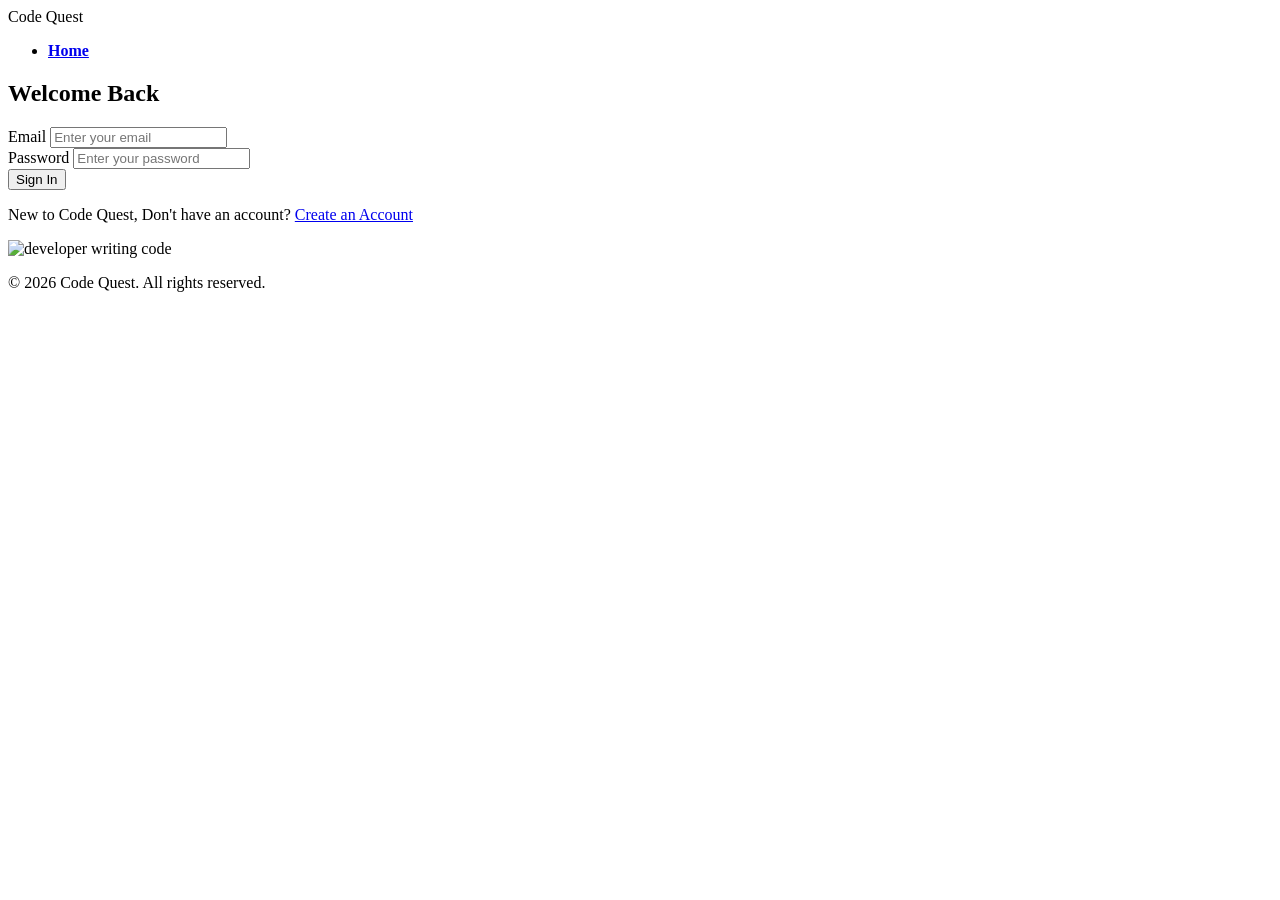
==== signin.html @ 1eb3b2ab "HTML phase 1" ====
<!DOCTYPE html>
<html lang="en">
<head>
    <meta charset="UTF-8">
    <meta name="viewport" content="width=device-width, initial-scale=1.0">
    <title>Sign In - Code Quest</title>
</head>
<body>
    <!-- Header / navigation (consistent with page 1) -->
        <header>
            <nav>
                <div class="logo">Code Quest</div>
                <ul>
                    <li><a href="index.html"><strong>Home</strong></a></li>
                </ul>
            </nav>
        </header>

        <!-- Main content -->
        <main>
            <!-- authentication coontainer -->
            <section class="auth-container">
                <div class="auth-header">
                    <h1>Welcome Back</h1>
                </div>
                <!-- sign in form -->
                    <form action="signin.html" method="post">
                        <div class="form-group">
                            <label for="email">Email</label>
                            <input type="email" name="email" id="email" placeholder="Enter your email">
                        </div>
                        <div class="form-group">
                            <label for="password">Password</label>
                            <input type="password" name="password" id="password" autocomplete="current-password" placeholder="Enter your password">
                        </div>
                        <button type="submit" class="btn-primary">Sign In</button>
                    </form>
                    <!-- link to signup page -->
                    <div class="auth-footer">
                        <p>New to Code Quest, Don't have an account? <a href="signup.html">Create an Account</a></p>
                    </div>
            </section>
        </main>

        <!-- Image -->
        <section class="auth-banner">
            <img src="assets/coding.png" alt="developer writing code" class="coding-img">
        </section>

        <!-- Footer (consistent with page 1) -->
        <footer>
             <p>&copy; 2026 Code Quest. All rights reserved.</p>
        </footer>

</body>
</html>
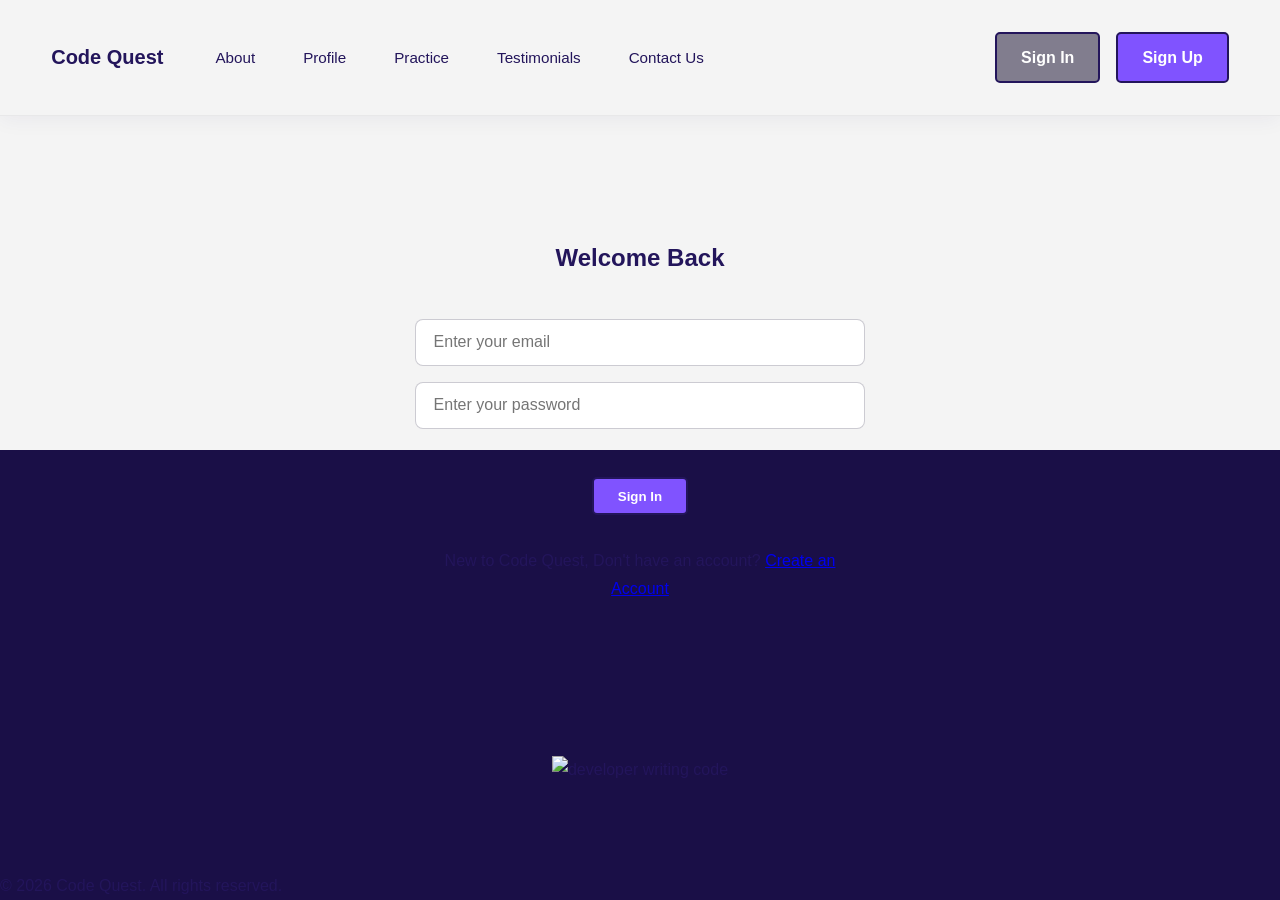
==== commit 26a013b5: "css first three pages" ====
--- a/signin.html
+++ b/signin.html
@@ -4,19 +4,32 @@
     <meta charset="UTF-8">
     <meta name="viewport" content="width=device-width, initial-scale=1.0">
     <title>Sign In - Code Quest</title>
+    <link rel="stylesheet" href="style.css">
 </head>
-<body>
+    <body>
     <!-- Header / navigation (consistent with page 1) -->
         <header>
-            <nav>
-                <div class="logo">Code Quest</div>
-                <ul>
-                    <li><a href="index.html"><strong>Home</strong></a></li>
-                </ul>
-            </nav>
-        </header>
+        <nav>
+            <div class="logo">
+                <a href="index.html"><strong>Code Quest</strong></a>
+            </div>
+            <ul class="nav-links">
+                <li><a href="about.html">About</a></li>
+                <li><a href="profile.html">Profile</a></li>
+                <li><a href="practice.html">Practice</a></li>
+                <li><a href="testimonial.html">Testimonials</a></li>
+                <li><a href="contactus.html">Contact Us</a></li>
+            </ul>
+            <div class="nav-cta">
+                <!-- <a href="https://codequest.com/register">Register</a> -->
+                <h2>Register</h2>
+                <a href="signin.html" class="btn-secondary">Sign In</a>
+                <a href="signup.html" class="btn-primary">Sign Up</a>
+            </div>
+        </nav>
+    </header>
 
-        <!-- Main content -->
+    <!-- Main content -->
         <main>
             <!-- authentication coontainer -->
             <section class="auth-container">
@@ -24,13 +37,11 @@
                     <h1>Welcome Back</h1>
                 </div>
                 <!-- sign in form -->
-                    <form action="signin.html" method="post">
+                    <form action="signin.html" method="post" class="signin-form">
                         <div class="form-group">
-                            <label for="email">Email</label>
                             <input type="email" name="email" id="email" placeholder="Enter your email">
                         </div>
                         <div class="form-group">
-                            <label for="password">Password</label>
                             <input type="password" name="password" id="password" autocomplete="current-password" placeholder="Enter your password">
                         </div>
                         <button type="submit" class="btn-primary">Sign In</button>
@@ -51,6 +62,5 @@
         <footer>
              <p>&copy; 2026 Code Quest. All rights reserved.</p>
         </footer>
-
-</body>
+    </body>
 </html>
--- a/style.css
+++ b/style.css
@@ -0,0 +1,487 @@
+@import url('https://googleapis.com');
+
+/* color palette */
+:root {
+  --primary: #8053FF;
+  --body-text: #23155B;
+  --gray-light: #817d8e;
+  --white: #ffffff;
+  --bg-color: #f4f4f4;
+  --dark-purple: #1a0f47; 
+  
+  /* Typography Variables*/
+  --font-main: 'Martel Sans', 'Noto Sans Khojki', sans-serif;
+}
+
+* {
+  box-sizing: border-box;
+  margin: 0;
+  padding: 0;
+}
+
+header {
+  background-color: var(--bg-color);
+  box-shadow: 0 4px 20px rgba(35, 21, 91, 0.05);
+  border-bottom: 1px solid rgba(129, 125, 142, 0.1) ;
+  position: sticky;
+  top: 0;
+  z-index: 100;
+}
+
+body {
+  font-family: var(--font-main);
+  background-color: var(--bg-color);
+  color: var(--body-text);
+  line-height: 1.75;
+}
+/* navbar */
+
+.btn-primary {
+  display: inline-block;
+  background-color: var(--primary);
+  color: var(--white);
+  padding: 0.6rem 1.5rem;
+  border: 2px solid var(--body-text);
+  border-radius: 5px;
+  cursor: pointer;
+  font-weight: 700;
+  text-decoration: none;
+  transition: background-color 0.2s ease;
+}
+
+.btn-primary:hover {
+  background-color: var(--body-text);
+}
+
+.btn-secondary {
+  color: var(--white);
+  border: 2px solid var(--body-text);
+  background-color: var(--gray-light);
+  padding: 0.6rem 1.5rem;
+  text-decoration: none;
+  font-weight: 700;
+  border-radius: 5px;
+  transition: all 0.2s ease;
+}
+
+.btn-secondary:hover {
+  background-color: var(--body-text);
+}
+
+.logo a {
+  display: flex;
+  text-decoration: none;
+  color: var(--body-text);
+  font-size: 1.25rem;
+}
+
+nav {
+  display: grid;
+  grid-template-columns: auto max-content 1fr;
+  align-items: center;
+  padding: 2rem 4%;
+  max-width: 1400px;
+  margin: 0 auto;
+  gap: 3.25rem;
+}
+
+.nav-links {
+  display: flex;
+  flex-direction: row;
+  flex-wrap: nowrap; 
+  list-style: none;
+  text-align: center;
+  gap: 3rem;             /* Balanced spacing */
+  width: 100%;
+  margin: 0;
+  padding: 0;
+}
+
+.nav-links a {
+  text-decoration: none;
+  color: var(--body-text);
+  font-size: 0.95rem;
+  font-weight: 500;
+  white-space: nowrap;     /* Hard block against individual word wrapping */
+}
+
+.nav-cta {
+  display: flex;
+  justify-content: flex-end; /* Forces buttons to stick cleanly to the right side */
+  align-items: center;
+  gap: 1rem;
+}
+
+.nav-cta h2 {
+  display: none; /* Hides the extra heading text in the CTA area */
+}
+
+/* Hero Section */
+.hero {
+  display: flex;
+  align-items: center;
+  justify-content: center;
+  padding: 2rem 5%;
+  text-align: center;
+  background-color: var(--white);
+}
+
+.hero-content {
+  max-width: 700px;
+}
+
+.hero-content h1 {
+  font-size: 3.5rem;
+  margin-bottom: 1.5rem;
+  line-height: 1.2;
+  display: flex;
+  align-items: center;
+  justify-content: center;
+  gap: 2rem;
+}
+
+.title-logo {
+  width: 45px;
+  height: 45px;
+}
+
+.hero-content p {
+  font-size: 1.2rem;
+  color: var(--gray-light);
+  font-weight: 700;
+  margin-bottom: 2rem;
+}
+
+/*Practice Area*/
+.practice-section {
+  padding: 3rem 10%;
+  max-width: 1400px;
+  margin: 0 auto;
+}
+
+.practice-card {
+  background-color: var(--white);
+  padding: 2rem;
+  border-radius: 12px;
+  box-shadow: 0 10px 30px rgba(0,0,0,0.05);
+  width: auto;
+}
+
+.practice-card h2 {
+  text-align: center;
+  font-size: 2.2rem;
+  margin-bottom: 2rem
+}
+
+.practice-content {
+  display: grid;
+  grid-template-columns: repeat(2, 1fr);
+  gap: 1.5rem;
+  list-style: none;
+}
+
+.practice-content li {
+  background: var(--primary);
+  padding: 1.2rem;
+  border-radius: 8px;
+  text-align: center;
+  font-weight: 700;
+  box-shadow: 0 4px 6px rgba(0, 0, 0, 0.02);
+  border-left: 10px solid var(--gray-light);
+  color: var(--white);
+}
+
+/* Features Sections */
+.features-section {
+  padding: 1rem 10%;
+  max-width: 1400px;
+  margin: 0 auto;
+}
+
+.features-card {
+  background-color: var(--gray-light);
+  padding: 3rem;
+  border-radius: 12px;
+  box-shadow: 0 10px 30px rgba(0,0,0,0.05);
+  width: auto;
+}
+
+.features-card h2 {
+  text-align: center;
+  font-size: 2.2rem;
+  margin-bottom: 1rem
+}
+
+.features-card p {
+  text-align: left;
+  color: var(--body-text);
+  font-size: 1.1rem;
+  font-weight: 700;
+  margin-top: 0rem;
+  margin-bottom: 2rem;
+}
+
+.features-card p span {
+  color:var(--bg-color);
+  font-weight: 700;
+}
+
+.features-content {
+  display: grid;
+  grid-template-columns: repeat(3, 1fr);
+  gap: 1.5rem;
+  list-style: none;
+}
+
+.features-content li {
+  background: var(--white);
+  padding: 1.2rem;
+  border-radius: 8px;
+  text-align: center;
+  font-weight: 700;
+  box-shadow: 0 4px 6px rgba(0, 0, 0, 0.02);
+  border-left: 10px solid var(--primary);
+}
+
+/* Testimonials Section */
+.testimonial-section {
+  padding: 6rem 10%;
+  background-color: var(--white);
+  text-align: center;
+}
+
+.testimonial-section h2 {
+  font-size: 2.2rem;
+  margin-bottom: 3rem;
+}
+.testimonial-card {
+  background: var(--bg-color);
+  padding: 3rem;
+  border-radius: 12px;
+  max-width: 800px;
+  margin: 0 auto;
+  box-shadow: 0 4px 15px rgba(0, 0, 0, 0.02);
+}
+
+.testimonial-card blockquote {
+  font-size: 1.2rem;
+  font-style: italic;
+  margin-bottom: 1.5rem;
+  color: var(--body-text);
+}
+
+.testimonial-card .author {
+  font-weight: 700;
+  color: var(--primary);
+}
+
+.testimonial-card cite {
+  font-weight: 300;
+  color: var(--gray-light);
+  font-style: normal;
+}
+
+/* Footer  */
+.footer-section {
+  background-color: var(--dark-purple);
+  color: var(--white);
+  padding: 4rem 10% 2rem;
+  text-align: center;
+}
+
+.footer-container {
+  max-width: 600px;
+  margin: 0 auto;
+  text-align: center;
+}
+.footer-form h3 {
+  font-size: 1.8rem;
+  margin-bottom: 1.5rem;
+  color: var(--white);
+}
+
+.footer-form input,
+.footer-form textarea {
+  width: 100%;
+  padding: 0.8rem 1rem;
+  border: 1px solid rgba(255, 255, 255, 0.2);
+  background: rgba(255, 255, 255, 0.05); /* Transparent input background panels */
+  color: var(--white);
+  border-radius: 6px;
+  font-family: var(--font-main);
+  font-size: 1rem;
+  transition: all 0.2s ease;
+}
+
+.footer-form textarea {
+  resize: vertical;
+}
+
+.footer-form input:focus,
+.footer-form textarea:focus {
+  outline: none;
+  border-color: var(--primary);
+  background: rgba(255, 255, 255, 0.1);
+}
+
+.footer-form input::placeholder,
+.footer-form textarea::placeholder {
+  color: var(--gray-light);
+  opacity: 0.7;
+}
+
+.footer-form .btn-primary {
+  width: 100%;
+}
+
+.footer-content p {
+  color: var(--gray-light);
+  font-size: 0.9rem;
+  border-top: 1px solid rgba(255, 255, 255, 0.1);
+  padding-top: 1.5rem;
+}
+
+/* signup page */
+
+.logo1 {
+  text-decoration: none;
+  color: var(--body-text);
+  font-size: 1.5rem;
+}
+
+.auth-container {
+  width: 95%;
+  max-width: 450px; 
+  margin: 2rem auto; 
+  text-align: center;
+}
+
+.team-img {
+  width: 95%;
+  max-width: 450px; 
+  margin: 2rem auto;
+  opacity: 0.95;
+  border-radius: 8px;
+}
+
+.auth-header h2 {
+  margin-bottom: 2rem;
+  color: var(--body-text);
+}
+
+.team-section h2 {
+  color: var(--white);
+  margin-bottom: 2rem;
+}
+
+.auth-form {
+  background: var(--white);
+  padding: 2.5rem;
+  border-radius: 12px;
+  box-shadow: 0 15px 35px rgba(0, 0, 0, 0.08);
+  margin-bottom: 20rem;
+}
+
+.form-group {
+  margin-bottom: 1rem;
+}
+
+.form-group input {
+  width: 100%;
+  padding: 0.85rem 1.1rem;
+  border: 1px solid rgba(129, 125, 142, 0.4);
+  border-radius: 8px;
+  color: var(--body-text);
+  font-family: var(--font-main);
+  font-size: 1rem;
+  background-color: var(--white);
+  transition: all 0.2s ease;
+}
+
+.team-section {
+  text-align: center;
+}
+
+/*50/50 horizontal gradient split*/
+body:has(.auth-container) {
+  min-height: 100vh;
+  display: flex;
+  flex-direction: column;
+  justify-content: space-between;
+  background: linear-gradient(
+    to bottom, 
+    var(--bg-color) 0%, 
+    var(--bg-color) 50%, 
+    var(--dark-purple) 50%, 
+    var(--dark-purple) 100%
+  )
+}
+
+/* Highlights text fields smoothly when selected */
+.form-group input:focus {
+  outline: none;
+  border-color: var(--primary);
+  box-shadow: 0 0 0 3px rgba(128, 83, 255, 0.15);
+}
+
+.auth-form .btn-primary {
+  width: 100%;
+  padding: 0.85rem;
+  font-size: 1rem;
+  margin-top: 1rem;
+  margin-bottom: 1.2rem;
+}
+
+.auth-account p {
+  color: var(--gray-light);
+  font-size: 0.9rem;
+}
+
+.auth-account a {
+  color: var(--primary);
+  text-decoration: none;
+  font-weight: 700;
+}
+
+.auth-account a:hover {
+  text-decoration: underline;
+}
+
+/* signup page */
+
+.signin-form {
+  display: flex;
+  flex-direction: column;
+  align-items: center;    /* This finally forces the Sign In button dead-center */
+  width: 100%;
+}
+
+/* 2. Protects email and password fields from shrinking */
+.signin-form .form-group {
+  width: 100%;
+}
+
+.auth-banner {
+  display: flex;
+  justify-content: center;
+  width: 100%;
+  margin-top: 2rem;
+}
+
+.auth-banner .coding-image {
+  max-width: 100%;
+  height: auto;
+}
+
+.auth-header {
+  margin-bottom: 2.5rem;
+}
+
+.signin-form .btn-primary {
+  margin-top: 2rem;
+  margin-bottom: 2rem;
+}
+
+.signin-form .form-group {
+  margin-bottom: 1rem; /* Keeps a clean, uniform gap between the fields */
+}
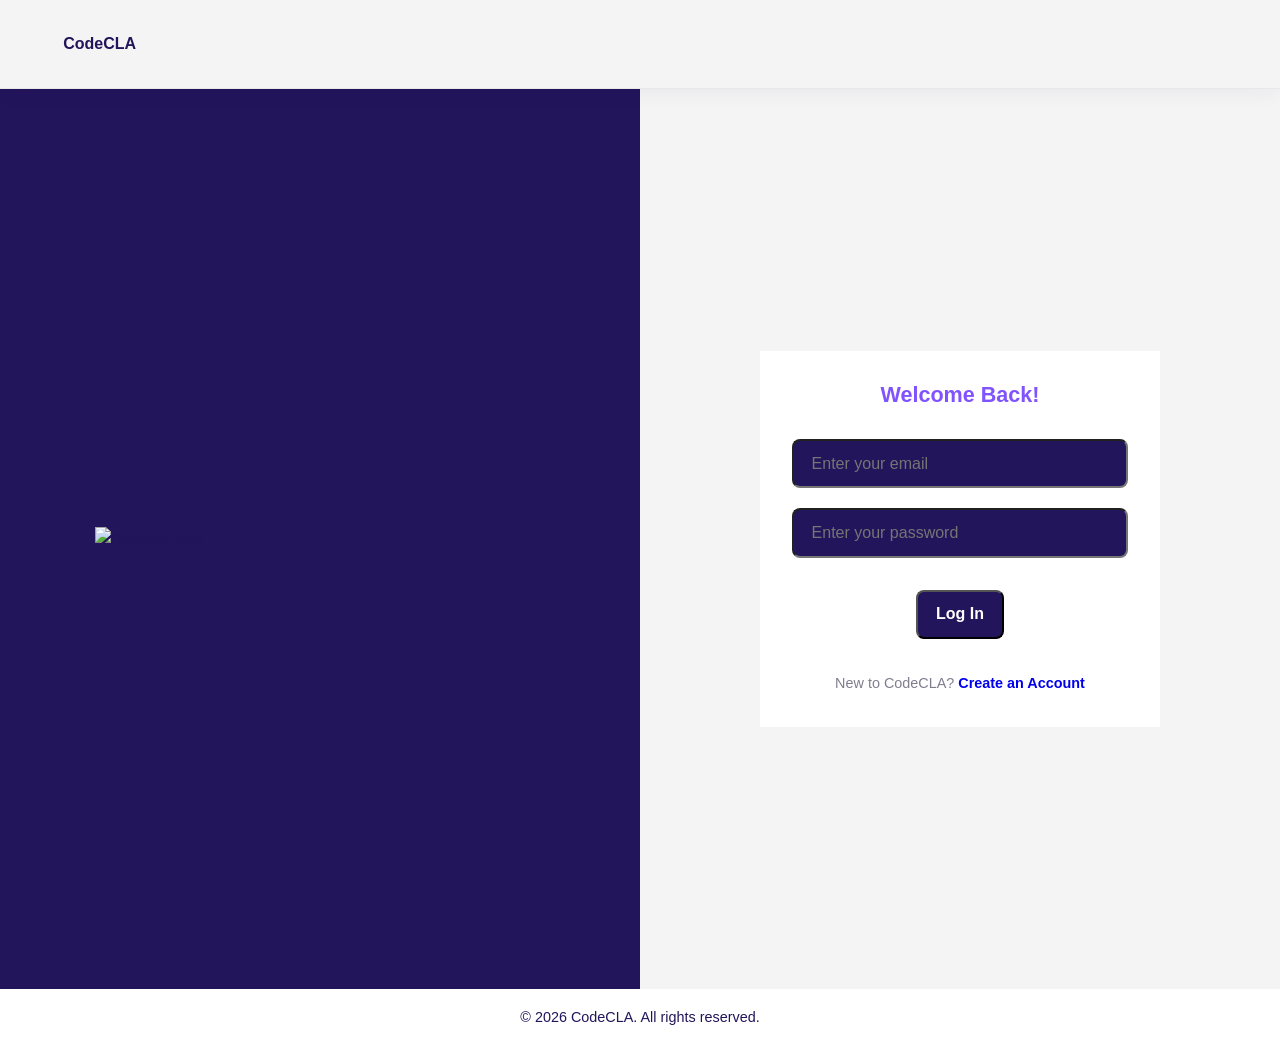
==== commit 0dfe77d3: "matching the task" ====
--- a/signin.html
+++ b/signin.html
@@ -3,28 +3,20 @@
 <head>
     <meta charset="UTF-8">
     <meta name="viewport" content="width=device-width, initial-scale=1.0">
-    <title>Sign In - Code Quest</title>
+    <title>Sign In - Code CLA</title>
     <link rel="stylesheet" href="style.css">
+    <meta name="viewport" content="width=device-width, initial-scale=1.0">
 </head>
     <body>
     <!-- Header / navigation (consistent with page 1) -->
         <header>
         <nav>
             <div class="logo">
-                <a href="index.html"><strong>Code Quest</strong></a>
+                <img src="assets/logo.svg" alt="" class="title-logo">
+                <a href="index.html">CodeCLA</a>
             </div>
-            <ul class="nav-links">
-                <li><a href="about.html">About</a></li>
-                <li><a href="profile.html">Profile</a></li>
-                <li><a href="practice.html">Practice</a></li>
-                <li><a href="testimonial.html">Testimonials</a></li>
-                <li><a href="contactus.html">Contact Us</a></li>
-            </ul>
             <div class="nav-cta">
-                <!-- <a href="https://codequest.com/register">Register</a> -->
-                <h2>Register</h2>
-                <a href="signin.html" class="btn-secondary">Sign In</a>
-                <a href="signup.html" class="btn-primary">Sign Up</a>
+                <!-- <a href="https://codecla.com/register">Register</a> -->
             </div>
         </nav>
     </header>
@@ -32,35 +24,34 @@
     <!-- Main content -->
         <main>
             <!-- authentication coontainer -->
-            <section class="auth-container">
-                <div class="auth-header">
-                    <h1>Welcome Back</h1>
-                </div>
-                <!-- sign in form -->
-                    <form action="signin.html" method="post" class="signin-form">
+            <section class="split-auth-container">
+                 <div class="auth-image-side">
+                <img src="assets/coding.png" alt="Decorativ logo"  class="split-coding">
+            </div>
+            <div class="auth-data-side">
+                <form action="signin.html" method="post" class="signin-form">
+                    <div>
+                        <h1>Welcome Back!</h1>
+                        </div>
                         <div class="form-group">
                             <input type="email" name="email" id="email" placeholder="Enter your email">
                         </div>
                         <div class="form-group">
                             <input type="password" name="password" id="password" autocomplete="current-password" placeholder="Enter your password">
                         </div>
-                        <button type="submit" class="btn-primary">Sign In</button>
-                    </form>
-                    <!-- link to signup page -->
-                    <div class="auth-footer">
-                        <p>New to Code Quest, Don't have an account? <a href="signup.html">Create an Account</a></p>
-                    </div>
+                        <button type="submit" class="btn-primary-login">Log In</button>
+                        <div class="auth-login">
+                        <p>New to CodeCLA? <a href="signup.html">Create an Account</a></p>
+                        </div>
+                </form>
+            </div>
             </section>
         </main>
-
-        <!-- Image -->
-        <section class="auth-banner">
-            <img src="assets/coding.png" alt="developer writing code" class="coding-img">
-        </section>
-
         <!-- Footer (consistent with page 1) -->
         <footer>
-             <p>&copy; 2026 Code Quest. All rights reserved.</p>
-        </footer>
+        <div class="footer">
+            <p>&copy; 2026 CodeCLA. All rights reserved.</p>
+        </div>
+    </footer>
     </body>
 </html>
--- a/style.css
+++ b/style.css
@@ -1,6 +1,7 @@
 @import url('https://googleapis.com');
 
 /* color palette */
+
 :root {
   --primary: #8053FF;
   --body-text: #23155B;
@@ -9,7 +10,8 @@
   --bg-color: #f4f4f4;
   --dark-purple: #1a0f47; 
   
-  /* Typography Variables*/
+  /* fonts */
+
   --font-main: 'Martel Sans', 'Noto Sans Khojki', sans-serif;
 }
 
@@ -17,6 +19,62 @@
   box-sizing: border-box;
   margin: 0;
   padding: 0;
+}
+
+body {
+  font-family: var(--font-main);
+  background-color: var(--white);
+  color: var(--body-text);
+  line-height: 1.5rem;
+  font-size: 0.9rem;
+  font-weight: 250;
+}
+
+/* buttons - general*/
+
+.btn-nav {
+  display: inline-block;
+  background-color: var(--primary);
+  color: var(--white);
+  padding: 0.6rem 1.5rem;
+  border: 2px solid var(--body-text);
+  border-radius: 5px;
+  cursor: pointer;
+  font-weight: 700;
+  text-decoration: none;
+  transition: all 0.2s ease;
+}
+
+.btn-primary {
+  background-color: var(--primary);
+  color: var(--white);
+  border: 2px solid var(--body-text);
+  padding: 0.6rem 1.5rem;
+  border-radius: 5px;
+  font-weight: 700;
+  text-decoration: none;
+  transition: all 0.2s ease;
+  margin-top: 2.5rem;
+}
+
+.btn-primary:hover {
+  background-color: var(--body-text);
+}
+
+.btn-secondary {
+  background-color: var(--gray-light);
+  color: var(--white);
+  border: 2px solid var(--body-text);
+  padding: 0.6rem 1.5rem;
+  text-decoration: none;
+  font-weight: 700;
+  border-radius: 5px;
+  transition: all 0.2s ease;
+  margin-top: 2.5rem;
+}
+
+.btn-secondary:hover {
+  background-color: var(--body-text);
 }
 
 header {
@@ -28,73 +86,57 @@
   z-index: 100;
 }
 
-body {
-  font-family: var(--font-main);
-  background-color: var(--bg-color);
-  color: var(--body-text);
-  line-height: 1.75;
-}
+.menu-toggle {
+  display: none; 
+  font-size: 28px;
+  background: none;
+  border: none;
+  color: var(--primary);
+  cursor: pointer;
+}
+
 /* navbar */
 
-.btn-primary {
-  display: inline-block;
-  background-color: var(--primary);
-  color: var(--white);
-  padding: 0.6rem 1.5rem;
-  border: 2px solid var(--body-text);
-  border-radius: 5px;
-  cursor: pointer;
-  font-weight: 700;
-  text-decoration: none;
-  transition: background-color 0.2s ease;
-}
-
-.btn-primary:hover {
-  background-color: var(--body-text);
-}
-
-.btn-secondary {
-  color: var(--white);
-  border: 2px solid var(--body-text);
-  background-color: var(--gray-light);
-  padding: 0.6rem 1.5rem;
-  text-decoration: none;
-  font-weight: 700;
-  border-radius: 5px;
-  transition: all 0.2s ease;
-}
-
-.btn-secondary:hover {
-  background-color: var(--body-text);
+.logo {
+  display: flex;
+  text-decoration: none;
+  align-items: center;
+  color: var(--body-text);
+  font-size: 1rem;
+  gap: 0.75rem;
 }
 
 .logo a {
-  display: flex;
-  text-decoration: none;
-  color: var(--body-text);
-  font-size: 1.25rem;
+  color: var(--body-text);
+  font-weight: 750;
+  text-decoration: none;
+}
+
+.logo-short {
+  display: none;
 }
 
 nav {
-  display: grid;
-  grid-template-columns: auto max-content 1fr;
+  display: flex;
   align-items: center;
   padding: 2rem 4%;
   max-width: 1400px;
-  margin: 0 auto;
-  gap: 3.25rem;
+  margin: 0;
+  gap: 1.5rem;
 }
 
 .nav-links {
   display: flex;
-  flex-direction: row;
-  flex-wrap: nowrap; 
+  align-items: center;
+  gap: 2rem;   
+  padding: 0;
+  margin: 0;
+  margin-left: auto;
   list-style: none;
-  text-align: center;
-  gap: 3rem;             /* Balanced spacing */
-  width: 100%;
-  margin: 0;
-  padding: 0;
+}
+
+.nav-links li {
+  margin: 0;
 }
 
 .nav-links a {
@@ -102,158 +144,316 @@
   color: var(--body-text);
   font-size: 0.95rem;
   font-weight: 500;
-  white-space: nowrap;     /* Hard block against individual word wrapping */
+  white-space: nowrap;
 }
 
 .nav-cta {
   display: flex;
-  justify-content: flex-end; /* Forces buttons to stick cleanly to the right side */
   align-items: center;
   gap: 1rem;
 }
 
 .nav-cta h2 {
-  display: none; /* Hides the extra heading text in the CTA area */
-}
-
-/* Hero Section */
-.hero {
-  display: flex;
-  align-items: center;
+  display: none;
+}
+
+.nav-links.active {
+  display: flex; 
+}
+
+/* hero section */
+
+.hero-section {
+  display: flex;
+  align-items: center;
+  justify-content: center;
+  text-align: center;
+  padding: 5rem 5%;
+  margin: 0;
+  width: 100%;
+  background-color: var(--bg-color);
+}
+
+.hero-card h1 {
+  display: flex;
+  align-items: center;
+  justify-content: center;
+  gap: 2rem;
+  font-size: 2rem;
+  line-height: 1.2;
+}
+
+.hero-descript {
+  display: flex;
+  text-align: center;
+  align-items: center;
+  justify-content: left;
+  max-width: 600px;
+  font-size: 1rem;
+  color: var(--gray-light);
+  padding: 2rem;
+  margin-left: auto;
+  margin-right: auto;
+}
+
+/*practice area*/
+
+.practice-section {
   justify-content: center;
   padding: 2rem 5%;
   text-align: center;
-  background-color: var(--white);
-}
-
-.hero-content {
-  max-width: 700px;
-}
-
-.hero-content h1 {
-  font-size: 3.5rem;
-  margin-bottom: 1.5rem;
-  line-height: 1.2;
-  display: flex;
-  align-items: center;
-  justify-content: center;
-  gap: 2rem;
-}
-
-.title-logo {
-  width: 45px;
-  height: 45px;
-}
-
-.hero-content p {
-  font-size: 1.2rem;
-  color: var(--gray-light);
-  font-weight: 700;
+  box-sizing: border-box;
+  margin: 0;
+  margin-top: 2rem;
+  background-color: var(--bg-color);
+}
+
+.practice-card h2 {
+  display: block;
+  text-align: center;
+  font-size: 1.5rem;
   margin-bottom: 2rem;
-}
-
-/*Practice Area*/
-.practice-section {
-  padding: 3rem 10%;
-  max-width: 1400px;
-  margin: 0 auto;
-}
-
-.practice-card {
-  background-color: var(--white);
-  padding: 2rem;
-  border-radius: 12px;
-  box-shadow: 0 10px 30px rgba(0,0,0,0.05);
-  width: auto;
-}
-
-.practice-card h2 {
-  text-align: center;
-  font-size: 2.2rem;
-  margin-bottom: 2rem
 }
 
 .practice-content {
   display: grid;
   grid-template-columns: repeat(2, 1fr);
   gap: 1.5rem;
-  list-style: none;
+  width: fit-content;
+  margin: 0 auto;
+  box-sizing: border-box;
 }
 
 .practice-content li {
-  background: var(--primary);
+  display: flex;
+  flex-direction: column;
+  background: var(--white);
+  padding: 1.2rem;
+  font-weight: 700;
+  box-shadow: 0 4px 6px rgba(0, 0, 0, 0.02);
+  padding-left: 1.8rem;
+}
+
+/* coders section */
+
+.coders-section {
+  align-items: center;
+  justify-content: center;
+  padding: 2rem 5%;
+  text-align: center;
+  margin: 0;
+  margin-top: 2rem;
+  background-color: var(--bg-color);
+}
+
+ .coders-card {
+  display: block;
+  text-align: center;
+  gap: 1.5rem;
+  padding: 2rem;
+}
+
+.coders-card h2 {
+  text-align: left;
+  font-size: 0.8rem;
+  margin-bottom: 1rem;
+  color: var(--primary);
+}
+
+.coders-card h3 {
+  text-align: left;
+  color: var(--body-text);
+  font-size: 1.5rem;
+  font-weight: 700;
+  margin-bottom: 1rem;
+}
+
+.coders-card h3 span {
+  color:var(--primary);
+  font-weight: 700;
+}
+
+.coders-card p {
+  text-align: left;
+  font-size: 0.9rem;
+  margin-bottom: 1rem;
+  font-weight: 600;
+}
+
+.coders-content {
+  display: grid;
+  text-align: left;
+  grid-template-columns: repeat(2, 1fr);
+  gap: 1.5rem;
+  width: 100%;
+  padding: 2rem;
+  border-radius: 8px;
+  margin: 0 auto;
+  box-sizing: border-box;
+}
+
+.coders-content li {
+  display: flex;
+  flex-direction: column;
+  justify-content: center;
   padding: 1.2rem;
   border-radius: 8px;
-  text-align: center;
-  font-weight: 700;
   box-shadow: 0 4px 6px rgba(0, 0, 0, 0.02);
-  border-left: 10px solid var(--gray-light);
-  color: var(--white);
-}
-
-/* Features Sections */
-.features-section {
-  padding: 1rem 10%;
-  max-width: 1400px;
-  margin: 0 auto;
-}
-
-.features-card {
-  background-color: var(--gray-light);
-  padding: 3rem;
-  border-radius: 12px;
-  box-shadow: 0 10px 30px rgba(0,0,0,0.05);
-  width: auto;
-}
-
-.features-card h2 {
-  text-align: center;
-  font-size: 2.2rem;
-  margin-bottom: 1rem
-}
-
-.features-card p {
-  text-align: left;
-  color: var(--body-text);
-  font-size: 1.1rem;
+  padding-left: 1.8rem;
+  background-image: url(assets/ok.svg);
+  background-repeat: no-repeat;
+  background-position: 0.35rem;
+  background-size: 1rem;    
+}
+
+/* managers section */
+
+.managers-section {
+  padding: 2rem 5%;
+  text-align: center;
+  justify-content: center;
+  margin: 0;
+  margin-top: 2rem;
+  background-color: var(--bg-color);
+}
+
+.managers-card {
+  display: block;
+  text-align: center;
+  gap: 1.5rem;
+  padding: 2rem;
+}
+
+.managers-card h2 {
+  text-align: left;
+  font-size: 0.8rem;
+  margin-bottom: 1rem;
+  color: var(--primary);
+}
+
+.managers-card p {
+  text-align: left;
+  color: var(--body-text);
+  font-size: 1.5rem;
   font-weight: 700;
   margin-top: 0rem;
   margin-bottom: 2rem;
 }
 
-.features-card p span {
-  color:var(--bg-color);
-  font-weight: 700;
-}
-
-.features-content {
+.managers-card p span {
+  color:var(--primary);
+  font-weight: 700;
+}
+
+.managers-content {
   display: grid;
-  grid-template-columns: repeat(3, 1fr);
+  text-align: left;
+  grid-template-columns: repeat(2, 1fr);
   gap: 1.5rem;
-  list-style: none;
-}
-
-.features-content li {
-  background: var(--white);
+  width: 100%;
+  padding: 2rem;
+  border-radius: 8px;
+  box-sizing: border-box;
+}
+
+.managers-content li {
+  display: flex;
+  flex-direction: column;
+  justify-content: center;
   padding: 1.2rem;
   border-radius: 8px;
-  text-align: center;
-  font-weight: 700;
   box-shadow: 0 4px 6px rgba(0, 0, 0, 0.02);
-  border-left: 10px solid var(--primary);
-}
-
-/* Testimonials Section */
+  padding-left: 1.8rem;
+  background-image: url(assets/ok.svg);
+  background-repeat: no-repeat;
+  background-position: 0.35rem;
+  background-size: 1rem;
+}
+/* showcase section */
+
+.showcase-section {
+  display: flex;
+  align-items: center;
+  gap: 3rem;
+  padding: 4rem 5%;
+  width: 100;
+  padding: 4rem 5%;
+  text-align: center;
+  justify-content: center;
+  margin: 0;
+  margin-top: 2rem;
+  background-color: var(--bg-color);    
+}
+
+.showcase-alignment {
+  display: flex;
+  align-items: center;
+  gap: 3rem;
+  width: 90%;
+  max-width: 1200px;
+  margin: 0 auto;
+}
+
+.showcase-img {
+  width: 16rem;            
+  height: auto;
+  display: block;
+  border-top-right-radius: 30px;
+  border-bottom-right-radius: 30px;
+  overflow: hidden;
+}
+
+.showcase-content {
+  display: flex;
+  flex-direction: column;
+  gap: 1rem;
+  text-align: left;
+}
+
+.logo1 {
+  display: flex;
+  align-items: center;
+  gap: 0.5rem;
+  margin-left: 0;
+  padding-left: 0;
+  margin-bottom: 2rem;
+}
+
+.logo1 a {
+  text-decoration: none;
+}
+
+.showcase-card h2 {
+  font-size: 1.8rem;
+  margin: 0 0 0.5rem 0;
+}
+
+.showcase-card p {
+  margin: 0 auto;
+  line-height: 1.6;
+  color: var(--body-text);
+}
+
+/* testimonial section */
 .testimonial-section {
-  padding: 6rem 10%;
+  padding: 2rem 10%;
   background-color: var(--white);
   text-align: center;
 }
 
 .testimonial-section h2 {
-  font-size: 2.2rem;
+  font-size: 2rem;
   margin-bottom: 3rem;
-}
+  color: var(--primary);
+}
+
+.test-image {
+  display: block;
+  margin-left: auto;
+  margin-right: auto;
+  width: 12rem;
+}
+
 .testimonial-card {
   background: var(--bg-color);
   padding: 3rem;
@@ -264,8 +464,8 @@
 }
 
 .testimonial-card blockquote {
-  font-size: 1.2rem;
-  font-style: italic;
+  font-size: 0.9rem;
+  text-align: left;
   margin-bottom: 1.5rem;
   color: var(--body-text);
 }
@@ -281,67 +481,67 @@
   font-style: normal;
 }
 
-/* Footer  */
-.footer-section {
+/* contact us */
+
+.contact-section {
   background-color: var(--dark-purple);
   color: var(--white);
   padding: 4rem 10% 2rem;
   text-align: center;
-}
-
-.footer-container {
+  border-top-left-radius: 100px;
+}
+
+.contact-container {
   max-width: 600px;
   margin: 0 auto;
-  text-align: center;
-}
-.footer-form h3 {
+  text-align: left;
+}
+.contact-form h3 {
   font-size: 1.8rem;
   margin-bottom: 1.5rem;
   color: var(--white);
 }
 
-.footer-form input,
-.footer-form textarea {
+.contact-form input,
+.contact-form textarea {
   width: 100%;
   padding: 0.8rem 1rem;
-  border: 1px solid rgba(255, 255, 255, 0.2);
-  background: rgba(255, 255, 255, 0.05); /* Transparent input background panels */
-  color: var(--white);
+  border: 1px solid;
   border-radius: 6px;
   font-family: var(--font-main);
   font-size: 1rem;
   transition: all 0.2s ease;
 }
 
-.footer-form textarea {
+.contact-form textarea {
   resize: vertical;
 }
 
-.footer-form input:focus,
-.footer-form textarea:focus {
+.contact-form input:focus,
+.contact-form textarea:focus {
   outline: none;
   border-color: var(--primary);
   background: rgba(255, 255, 255, 0.1);
 }
 
-.footer-form input::placeholder,
-.footer-form textarea::placeholder {
+.contact-form input::placeholder,
+.contact-form textarea::placeholder {
   color: var(--gray-light);
   opacity: 0.7;
 }
 
-.footer-form .btn-primary {
-  width: 100%;
-}
-
-.footer-content p {
+.contact-form .btn-primary {
+  width: fit-content;
+}
+
+.contact-content p {
   color: var(--gray-light);
   font-size: 0.9rem;
   border-top: 1px solid rgba(255, 255, 255, 0.1);
   padding-top: 1.5rem;
 }
 
-/* signup page */
+/* sign up join page */
 
 .logo1 {
   text-decoration: none;
@@ -349,90 +549,96 @@
   font-size: 1.5rem;
 }
 
-.auth-container {
-  width: 95%;
-  max-width: 450px; 
-  margin: 2rem auto; 
-  text-align: center;
-}
-
-.team-img {
-  width: 95%;
-  max-width: 450px; 
-  margin: 2rem auto;
-  opacity: 0.95;
-  border-radius: 8px;
-}
-
-.auth-header h2 {
+.split-auth-container {
+  display: flex;
+  flex-direction: row;
+  margin: 0;
+  padding: 0;
+}
+
+.auth-image-side {
+  flex: 1;
+  height: 100vh;
+  background-color: var(--body-text);
+  display: flex;
+  justify-content: center;
+  align-items: center;
+}
+
+.auth-data-side h2 {
+  justify-content: center;
+  text-align: center;
   margin-bottom: 2rem;
-  color: var(--body-text);
-}
-
-.team-section h2 {
-  color: var(--white);
-  margin-bottom: 2rem;
+  color: var(--primary);
+}
+
+.auth-data-side {
+  flex: 1;                  
+  display: flex;
+  justify-content: center;
+  align-items: center;
+  background-color: var(--bg-color);
+
+}
+ /*image */
+
+.split-coding {
+  display: block;
+  width: 75%;
+  max-width: 450px;
+  height: auto;
+  object-fit: contain;
+  object-position: center;
 }
 
 .auth-form {
-  background: var(--white);
-  padding: 2.5rem;
-  border-radius: 12px;
-  box-shadow: 0 15px 35px rgba(0, 0, 0, 0.08);
-  margin-bottom: 20rem;
+  justify-content: center;
+  width: 100%;
+  max-width: 400px;           
+  padding: 2rem;            
+  box-sizing: border-box;
+  background-color: var(--white);
 }
 
 .form-group {
-  margin-bottom: 1rem;
+  display: flex;
+  margin-bottom: 1.25rem;
+  justify-content: center;
+  align-items: center;
+  width: 100%;       
 }
 
 .form-group input {
   width: 100%;
   padding: 0.85rem 1.1rem;
-  border: 1px solid rgba(129, 125, 142, 0.4);
   border-radius: 8px;
-  color: var(--body-text);
+  color: var(--white);
   font-family: var(--font-main);
   font-size: 1rem;
-  background-color: var(--white);
-  transition: all 0.2s ease;
-}
-
-.team-section {
-  text-align: center;
-}
-
-/*50/50 horizontal gradient split*/
-body:has(.auth-container) {
-  min-height: 100vh;
-  display: flex;
-  flex-direction: column;
-  justify-content: space-between;
-  background: linear-gradient(
-    to bottom, 
-    var(--bg-color) 0%, 
-    var(--bg-color) 50%, 
-    var(--dark-purple) 50%, 
-    var(--dark-purple) 100%
-  )
-}
-
-/* Highlights text fields smoothly when selected */
-.form-group input:focus {
-  outline: none;
-  border-color: var(--primary);
-  box-shadow: 0 0 0 3px rgba(128, 83, 255, 0.15);
-}
-
-.auth-form .btn-primary {
-  width: 100%;
-  padding: 0.85rem;
+  background-color: var(--body-text);
+  transition: all 0.2s ease;
+}
+
+.auth-form .btn-primary-join {
+  display: block;
+  padding: 0.85rem 1.1rem;
+  border-radius: 8px;
+  color: var(--white);
+  font-family: var(--font-main);
   font-size: 1rem;
+  background-color: var(--body-text);
+  transition: all 0.2s ease;
+  margin-left: auto;
+  margin-right: auto;
+  width: fit-content;
+  font-weight: 700;
+  text-decoration: none;
+  transition: all 0.2s ease;
+}
+
+.auth-account p {
   margin-top: 1rem;
-  margin-bottom: 1.2rem;
-}
-
-.auth-account p {
+  text-align: center;
   color: var(--gray-light);
   font-size: 0.9rem;
 }
@@ -444,44 +650,126 @@
 }
 
 .auth-account a:hover {
-  text-decoration: underline;
-}
-
-/* signup page */
+  text-decoration: none;
+}
+
+/* signin page */
+
+.signin-form h1 {
+  justify-content: center;
+  text-align: center;
+  margin-bottom: 2rem;
+  color: var(--primary);
+}
 
 .signin-form {
-  display: flex;
-  flex-direction: column;
-  align-items: center;    /* This finally forces the Sign In button dead-center */
+  justify-content: center;
   width: 100%;
-}
-
-/* 2. Protects email and password fields from shrinking */
-.signin-form .form-group {
-  width: 100%;
-}
-
-.auth-banner {
-  display: flex;
-  justify-content: center;
-  width: 100%;
-  margin-top: 2rem;
-}
-
-.auth-banner .coding-image {
-  max-width: 100%;
-  height: auto;
-}
-
-.auth-header {
-  margin-bottom: 2.5rem;
-}
-
-.signin-form .btn-primary {
+  max-width: 400px;           
+  padding: 2rem;            
+  box-sizing: border-box;
+  background-color: var(--white);
+}
+
+.signin-form .btn-primary-login {
+  display: block;
+  padding: 0.85rem 1.1rem;
+  border-radius: 8px;
+  color: var(--white);
+  font-family: var(--font-main);
+  font-size: 1rem;
+  background-color: var(--body-text);
+  transition: all 0.2s ease;
+  margin-left: auto;
+  margin-right: auto;
+  width: fit-content;
+  font-weight: 700;
+  text-decoration: none;
+  transition: all 0.2s ease;
   margin-top: 2rem;
   margin-bottom: 2rem;
 }
 
-.signin-form .form-group {
-  margin-bottom: 1rem; /* Keeps a clean, uniform gap between the fields */
+.auth-login p {
+  margin-top: 1rem;
+  text-align: center;
+  color: var(--gray-light);
+  font-size: 0.9rem;
+}
+
+.auth-login a {
+  font-weight: 700;
+  text-decoration: none
+}
+
+/*footer */
+
+.footer {
+  padding: 1rem;
+  text-align: center;
+  justify-content: center;
+}
+
+/* Sizing */
+
+@media (max-width: 767px) {
+  
+  .coders-content{
+    grid-template-columns: 1fr;
+    width: 100%;
+    max-width: none;
+    padding: 1rem 0;
+    margin: 0;
+    box-sizing: border-box;
+  }
+
+  .coders-content li {
+    border: 2px solid #000000;
+  }
+
+  .managers-content {
+    grid-template-columns: 1fr;
+    width: 100%;
+    max-width: none;
+    padding: 1rem 0;
+    margin: 0;
+    box-sizing: border-box;
+  }
+
+  .managers-content li {
+    border: 2px solid #000000;
+  }
+
+  nav {
+    display: flex;
+    justify-content: space-between;
+    align-items: center;
+    width: 100%;
+    padding: 1rem 1.25rem;
+    box-sizing: border-box;
+  }
+
+  .nav-links {
+    display: none;
+  }
+
+  .btn-nav {
+    display: none;
+  }
+
+  .menu-toggle {
+    display: block;
+    cursor: pointer;
+    background: none;
+    border: none;
+    color: var(--body-text);
+  }
+  
+  .logo-full {
+    display: none;
+  }
+
+  .logo-short {
+    display: inline;
+  }
 }
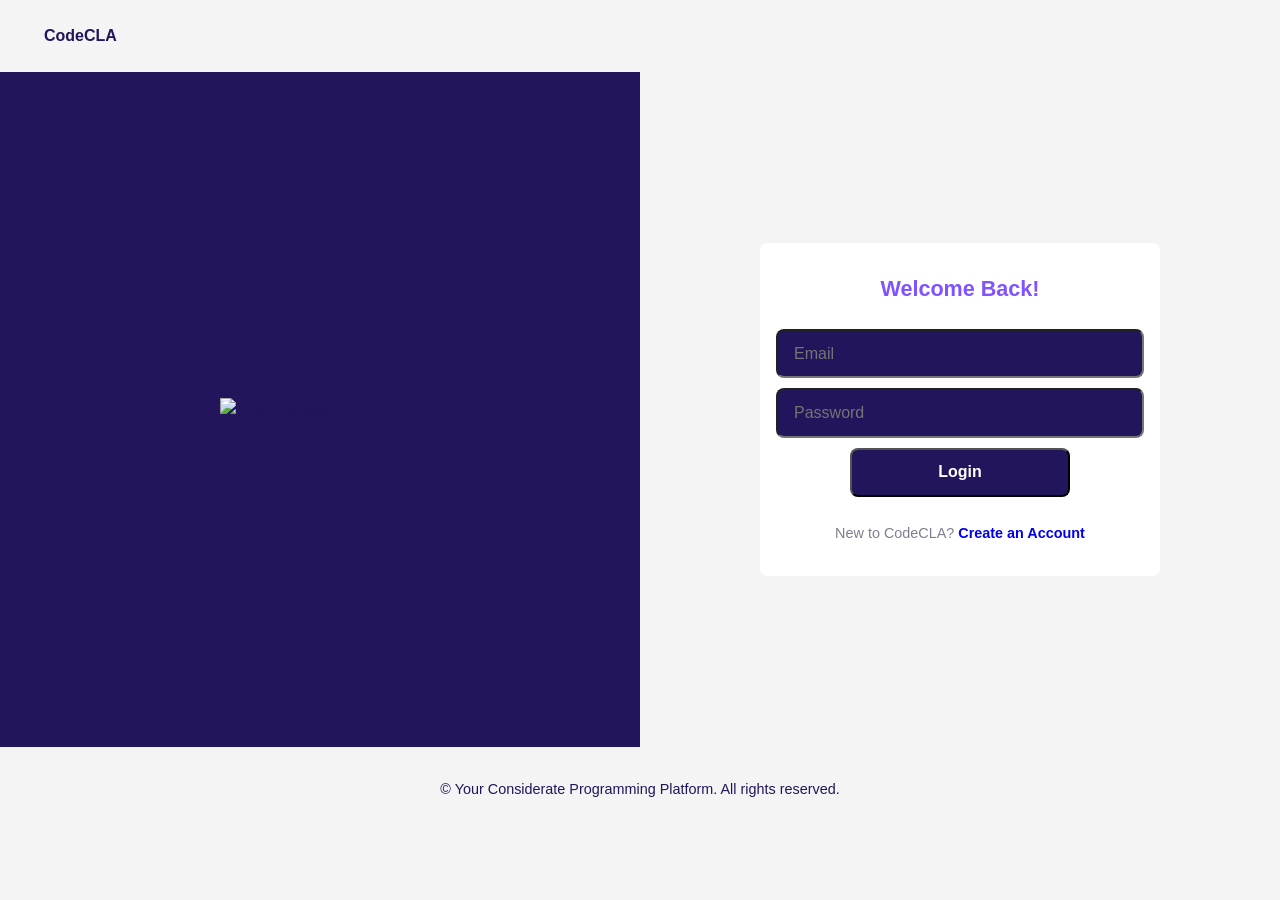
==== commit dcaab178: "further matching changes" ====
--- a/signin.html
+++ b/signin.html
@@ -31,15 +31,15 @@
             <div class="auth-data-side">
                 <form action="signin.html" method="post" class="signin-form">
                     <div>
-                        <h1>Welcome Back!</h1>
+                        <h2>Welcome Back!</h2>
                         </div>
                         <div class="form-group">
-                            <input type="email" name="email" id="email" placeholder="Enter your email">
+                            <input type="email" name="email" id="email" placeholder="Email">
                         </div>
                         <div class="form-group">
-                            <input type="password" name="password" id="password" autocomplete="current-password" placeholder="Enter your password">
+                            <input type="password" name="password" id="password" autocomplete="current-password" placeholder="Password">
                         </div>
-                        <button type="submit" class="btn-primary-login">Log In</button>
+                        <button type="submit" class="btn-primary-login">Login</button>
                         <div class="auth-login">
                         <p>New to CodeCLA? <a href="signup.html">Create an Account</a></p>
                         </div>
@@ -47,10 +47,10 @@
             </div>
             </section>
         </main>
-        <!-- Footer (consistent with page 1) -->
+        <!-- Footer -->
         <footer>
         <div class="footer">
-            <p>&copy; 2026 CodeCLA. All rights reserved.</p>
+            <p>&copy; Your Considerate Programming Platform. All rights reserved.</p>
         </div>
     </footer>
     </body>
--- a/style.css
+++ b/style.css
@@ -17,17 +17,18 @@
 
 * {
   box-sizing: border-box;
-  margin: 0;
-  padding: 0;
+  margin-left: 0;
+  margin-right: 0;
 }
 
 body {
   font-family: var(--font-main);
-  background-color: var(--white);
+  background-color: var(--bg-color);
   color: var(--body-text);
   line-height: 1.5rem;
   font-size: 0.9rem;
-  font-weight: 250;
+  font-weight: 350;
+  margin: 0;
 }
 
 /* buttons - general*/
@@ -35,7 +36,7 @@
 .btn-nav {
   display: inline-block;
   background-color: var(--primary);
-  color: var(--white);
+  color: var(--bg-color);
   padding: 0.6rem 1.5rem;
   border: 2px solid var(--body-text);
   border-radius: 5px;
@@ -49,12 +50,12 @@
   background-color: var(--primary);
   color: var(--white);
   border: 2px solid var(--body-text);
-  padding: 0.6rem 1.5rem;
+  padding: 0.4rem;
   border-radius: 5px;
   font-weight: 700;
   text-decoration: none;
   transition: all 0.2s ease;
-  margin-top: 2.5rem;
+  display: inline-block;
 }
 
 .btn-primary:hover {
@@ -65,12 +66,12 @@
   background-color: var(--gray-light);
   color: var(--white);
   border: 2px solid var(--body-text);
-  padding: 0.6rem 1.5rem;
-  text-decoration: none;
-  font-weight: 700;
+  padding: 0.4rem;
   border-radius: 5px;
+  font-weight: 700;
+  text-decoration: none;
   transition: all 0.2s ease;
-  margin-top: 2.5rem;
+  display: inline-block;
 }
 
 .btn-secondary:hover {
@@ -78,9 +79,6 @@
 }
 
 header {
-  background-color: var(--bg-color);
-  box-shadow: 0 4px 20px rgba(35, 21, 91, 0.05);
-  border-bottom: 1px solid rgba(129, 125, 142, 0.1) ;
   position: sticky;
   top: 0;
   z-index: 100;
@@ -119,10 +117,11 @@
 nav {
   display: flex;
   align-items: center;
-  padding: 2rem 4%;
+  padding: 1.5rem 2.5%;
   max-width: 1400px;
   margin: 0;
   gap: 1.5rem;
+  background-color: var(--bg-color);
 }
 
 .nav-links {
@@ -143,7 +142,7 @@
   text-decoration: none;
   color: var(--body-text);
   font-size: 0.95rem;
-  font-weight: 500;
+  font-weight: 550;
   white-space: nowrap;
 }
 
@@ -168,17 +167,20 @@
   align-items: center;
   justify-content: center;
   text-align: center;
-  padding: 5rem 5%;
-  margin: 0;
+  padding: 0rem 5%;
   width: 100%;
   background-color: var(--bg-color);
+  margin: 0;
+}
+
+.hero-card {
+  padding: 2rem;
 }
 
 .hero-card h1 {
   display: flex;
   align-items: center;
   justify-content: center;
-  gap: 2rem;
   font-size: 2rem;
   line-height: 1.2;
 }
@@ -190,65 +192,97 @@
   justify-content: left;
   max-width: 600px;
   font-size: 1rem;
-  color: var(--gray-light);
-  padding: 2rem;
   margin-left: auto;
   margin-right: auto;
 }
 
+.hero-buttons {
+  display: flex;
+  align-items: center;
+  justify-content: center;
+  gap: 0.5rem;
+}
+
 /*practice area*/
 
 .practice-section {
-  justify-content: center;
-  padding: 2rem 5%;
+  display: block;
+  padding: 0rem 5%;
+  justify-content: center;
   text-align: center;
   box-sizing: border-box;
   margin: 0;
-  margin-top: 2rem;
   background-color: var(--bg-color);
+  margin-top: 0;
+  margin-top: 0;
+}
+
+.practice-card {
+  padding: 2rem;
 }
 
 .practice-card h2 {
   display: block;
   text-align: center;
-  font-size: 1.5rem;
-  margin-bottom: 2rem;
+  font-size: 1.6rem;
+  color: var(--primary);
 }
 
 .practice-content {
   display: grid;
   grid-template-columns: repeat(2, 1fr);
   gap: 1.5rem;
-  width: fit-content;
+  width: 100%;
+  max-width: 500px;
   margin: 0 auto;
   box-sizing: border-box;
+  padding: 2rem;
 }
 
 .practice-content li {
   display: flex;
   flex-direction: column;
   background: var(--white);
-  padding: 1.2rem;
+  padding: 1rem;
   font-weight: 700;
   box-shadow: 0 4px 6px rgba(0, 0, 0, 0.02);
-  padding-left: 1.8rem;
+  justify-content: center;
+  align-items: center;
+}
+
+.practice-content li:nth-child(3) {
+  margin-bottom: 1.5rem;
+}
+
+/* full stops */
+
+.mobile-hide-dot {
+  margin-left: -0.25;
+  display: inline;
+  white-space: nowrap;
+  margin-right: 4px;
+}
+
+.mobile-break {
+  display: none;
 }
 
 /* coders section */
 
 .coders-section {
-  align-items: center;
-  justify-content: center;
-  padding: 2rem 5%;
-  text-align: center;
-  margin: 0;
-  margin-top: 2rem;
+  justify-content: center;
+  padding: 0rem 5%;
+  text-align: center;
+  margin: 0;
+  width: 100%;
   background-color: var(--bg-color);
+  margin-top: 0;
+  margin-bottom: 0;
 }
 
  .coders-card {
   display: block;
-  text-align: center;
+  text-align: left;
   gap: 1.5rem;
   padding: 2rem;
 }
@@ -276,8 +310,8 @@
 .coders-card p {
   text-align: left;
   font-size: 0.9rem;
-  margin-bottom: 1rem;
   font-weight: 600;
+  margin-bottom: 2rem;
 }
 
 .coders-content {
@@ -286,159 +320,172 @@
   grid-template-columns: repeat(2, 1fr);
   gap: 1.5rem;
   width: 100%;
-  padding: 2rem;
   border-radius: 8px;
-  margin: 0 auto;
+  margin: 0;
   box-sizing: border-box;
 }
 
 .coders-content li {
-  display: flex;
+  display: inline;
   flex-direction: column;
-  justify-content: center;
   padding: 1.2rem;
   border-radius: 8px;
   box-shadow: 0 4px 6px rgba(0, 0, 0, 0.02);
-  padding-left: 1.8rem;
-  background-image: url(assets/ok.svg);
-  background-repeat: no-repeat;
-  background-position: 0.35rem;
-  background-size: 1rem;    
-}
-
-/* managers section */
-
-.managers-section {
-  padding: 2rem 5%;
-  text-align: center;
-  justify-content: center;
-  margin: 0;
-  margin-top: 2rem;
-  background-color: var(--bg-color);
-}
-
-.managers-card {
-  display: block;
-  text-align: center;
-  gap: 1.5rem;
-  padding: 2rem;
-}
-
-.managers-card h2 {
-  text-align: left;
-  font-size: 0.8rem;
-  margin-bottom: 1rem;
-  color: var(--primary);
-}
-
-.managers-card p {
-  text-align: left;
-  color: var(--body-text);
-  font-size: 1.5rem;
-  font-weight: 700;
-  margin-top: 0rem;
-  margin-bottom: 2rem;
-}
-
-.managers-card p span {
-  color:var(--primary);
-  font-weight: 700;
-}
-
-.managers-content {
-  display: grid;
-  text-align: left;
-  grid-template-columns: repeat(2, 1fr);
-  gap: 1.5rem;
-  width: 100%;
-  padding: 2rem;
-  border-radius: 8px;
-  box-sizing: border-box;
-}
-
-.managers-content li {
-  display: flex;
-  flex-direction: column;
-  justify-content: center;
-  padding: 1.2rem;
-  border-radius: 8px;
-  box-shadow: 0 4px 6px rgba(0, 0, 0, 0.02);
-  padding-left: 1.8rem;
+  padding-left: 2rem;
   background-image: url(assets/ok.svg);
   background-repeat: no-repeat;
   background-position: 0.35rem;
   background-size: 1rem;
-}
+  white-space: normal;
+  word-break: normal;
+  overflow-wrap: break-word;
+}
+
+.coders-button {
+  padding: 2rem;
+}
+
+.mobile-break {
+  display: none;
+}
+
+/* managers section */
+
+.managers-section {
+  justify-content: center;
+  padding: 0rem 5%;
+  text-align: center;
+  margin: 0;
+  width: 100%;
+  background-color: var(--bg-color);
+  margin-top: 0;
+  margin-bottom: 0;
+}
+
+.managers-card {
+  display: block;
+  text-align: left;
+  gap: 1.5rem;
+  padding: 2rem;
+}
+
+.managers-card h2 {
+  text-align: left;
+  font-size: 0.8rem;
+  margin-bottom: 1rem;
+  color: var(--primary);
+}
+
+.managers-card h3 {
+  text-align: left;
+  color: var(--body-text);
+  font-size: 1.5rem;
+  font-weight: 600;
+  line-height: 1.4;
+}
+
+.managers-card h3 span {
+  color:var(--primary);
+  font-weight: 700;
+}
+
+.managers-content {
+  display: grid;
+  text-align: left;
+  grid-template-columns: repeat(2, 1fr);
+  gap: 1.5rem;
+  width: 100%;
+  border-radius: 8px;
+  margin: 0;
+  box-sizing: border-box;
+}
+
+.managers-content li {
+  display: inline;
+  flex-direction: column;
+  padding: 1.2rem;
+  border-radius: 8px;
+  box-shadow: 0 4px 6px rgba(0, 0, 0, 0.02);
+  padding-left: 2rem;
+  background-image: url(assets/ok.svg);
+  background-repeat: no-repeat;
+  background-position: 0.35rem;
+  background-size: 1rem;
+  white-space: normal;
+  word-break: normal;
+  overflow-wrap: break-word;
+}
+
+.managers-button {
+  padding: 2rem;
+}
+
 /* showcase section */
 
 .showcase-section {
   display: flex;
   align-items: center;
-  gap: 3rem;
-  padding: 4rem 5%;
-  width: 100;
-  padding: 4rem 5%;
-  text-align: center;
-  justify-content: center;
-  margin: 0;
-  margin-top: 2rem;
-  background-color: var(--bg-color);    
+  padding: 0rem 5%;
+  width: 100%;
+  text-align: center;
+  justify-content: center;
+  margin: 0;
+  background-color: var(--bg-color);   
+  margin-top: 0;
+  margin-bottom: 0; 
 }
 
 .showcase-alignment {
   display: flex;
-  align-items: center;
-  gap: 3rem;
-  width: 90%;
-  max-width: 1200px;
-  margin: 0 auto;
+  align-items: flex-start;
+  width: 100%;
+  margin : 0;
 }
 
 .showcase-img {
-  width: 16rem;            
-  height: auto;
+  position: relative;
+  left: 0;
+  width: 15rem;
+  height: 20rem;
+  object-fit: cover;
   display: block;
-  border-top-right-radius: 30px;
-  border-bottom-right-radius: 30px;
-  overflow: hidden;
-}
-
-.showcase-content {
-  display: flex;
+  border-top-right-radius: 25px;
+  border-bottom-right-radius: 25px;
+  object-position: left;
+  margin-left: -3vw;
+}
+
+.showcase-card {
+  display: block;
   flex-direction: column;
-  gap: 1rem;
-  text-align: left;
-}
-
-.logo1 {
-  display: flex;
-  align-items: center;
-  gap: 0.5rem;
-  margin-left: 0;
-  padding-left: 0;
+  text-align: left;
+  padding-left: 2rem;
+}
+
+.showcase-logo {
+  margin-bottom: 1rem;
+}
+
+.showcase-card h2 {
+  font-size: 1.5rem;
+  font-weight: 600;
   margin-bottom: 2rem;
 }
 
-.logo1 a {
-  text-decoration: none;
-}
-
-.showcase-card h2 {
-  font-size: 1.8rem;
-  margin: 0 0 0.5rem 0;
-}
-
 .showcase-card p {
-  margin: 0 auto;
   line-height: 1.6;
   color: var(--body-text);
+  font-size: 1rem;
 }
 
 /* testimonial section */
 .testimonial-section {
-  padding: 2rem 10%;
-  background-color: var(--white);
-  text-align: center;
+  padding: 0rem 5%;
+  text-align: center;
+  background-color: var(--bg-color);
+  margin: 0;
+  margin-top: 0;
+  margin-bottom: 0;
 }
 
 .testimonial-section h2 {
@@ -455,12 +502,13 @@
 }
 
 .testimonial-card {
-  background: var(--bg-color);
-  padding: 3rem;
+  background-color: var(--white);
+  padding: 2rem;
   border-radius: 12px;
-  max-width: 800px;
+  max-width: 400px;
   margin: 0 auto;
   box-shadow: 0 4px 15px rgba(0, 0, 0, 0.02);
+  margin-bottom: 2rem;
 }
 
 .testimonial-card blockquote {
@@ -472,12 +520,10 @@
 
 .testimonial-card .author {
   font-weight: 700;
-  color: var(--primary);
 }
 
 .testimonial-card cite {
   font-weight: 300;
-  color: var(--gray-light);
   font-style: normal;
 }
 
@@ -485,26 +531,50 @@
 
 .contact-section {
   background-color: var(--dark-purple);
-  color: var(--white);
-  padding: 4rem 10% 2rem;
+  color: var(--body-text);
+  padding: 2rem 10% 2rem;
   text-align: center;
   border-top-left-radius: 100px;
 }
 
-.contact-container {
-  max-width: 600px;
-  margin: 0 auto;
-  text-align: left;
-}
+.contact-card {
+  text-align: left;
+  display: flex;
+  flex-direction: column;
+  gap: 30px;
+  width: auto 0;
+}
+
+.contact-form {
+  display: flex;
+  flex-direction: column;
+  gap: 20px;
+}
+
 .contact-form h3 {
   font-size: 1.8rem;
-  margin-bottom: 1.5rem;
+  color: var(--primary);
+  text-align: center;
+  justify-content: center;
+  letter-spacing: 2px;
+}
+
+.contact-input-group {
+  display: flex;
+  flex-direction: column;
+  gap: 8px;
+  width: 45%;
+}
+
+.contact-input-group label {
+  display: block;
+  font-size: 0.95rem;
+  font-weight: 500;
   color: var(--white);
 }
 
 .contact-form input,
 .contact-form textarea {
-  width: 100%;
   padding: 0.8rem 1rem;
   border: 1px solid;
   border-radius: 6px;
@@ -521,7 +591,6 @@
 .contact-form textarea:focus {
   outline: none;
   border-color: var(--primary);
-  background: rgba(255, 255, 255, 0.1);
 }
 
 .contact-form input::placeholder,
@@ -530,7 +599,15 @@
   opacity: 0.7;
 }
 
-.contact-form .btn-primary {
+.btn-primary-contact {
+  background-color: var(--primary);
+  color: var(--white);
+  border: 2px solid var(--body-text);
+  padding: 0.6rem 1.5rem;
+  border-radius: 5px;
+  font-weight: 700;
+  text-decoration: none;
+  transition: all 0.2s ease;
   width: fit-content;
 }
 
@@ -538,7 +615,34 @@
   color: var(--gray-light);
   font-size: 0.9rem;
   border-top: 1px solid rgba(255, 255, 255, 0.1);
-  padding-top: 1.5rem;
+}
+
+.isolated-wrapper {
+  position: relative;
+  width: 100;
+  display: flex;
+}
+
+.custom-placeholder {
+  position: absolute;
+  padding: 0.8rem 1rem;
+  border-radius: 6px;
+  font-family: var(--font-main);
+  top: 50%;
+  transform: translateY(-50%);
+  pointer-events: none;
+  transition: all 0.2s ease;
+  color: rgba(0, 0, 0, 0.4);
+  font-size: 1rem;
+}
+
+#contact-name:not(:placeholder-shown) + .custom-placeholder {
+  display: none;
+}
+
+#contact-name {
+  width: 100%;
+  box-sizing: border-box;
 }
 
 /* sign up join page */
@@ -553,12 +657,11 @@
   display: flex;
   flex-direction: row;
   margin: 0;
-  padding: 0;
 }
 
 .auth-image-side {
   flex: 1;
-  height: 100vh;
+  height: 75vh;
   background-color: var(--body-text);
   display: flex;
   justify-content: center;
@@ -568,7 +671,6 @@
 .auth-data-side h2 {
   justify-content: center;
   text-align: center;
-  margin-bottom: 2rem;
   color: var(--primary);
 }
 
@@ -585,24 +687,27 @@
 .split-coding {
   display: block;
   width: 75%;
-  max-width: 450px;
+  max-width: 200px;
   height: auto;
   object-fit: contain;
   object-position: center;
 }
 
 .auth-form {
+  display: flex;
+  flex-direction: column;
   justify-content: center;
   width: 100%;
   max-width: 400px;           
-  padding: 2rem;            
+  padding: 1rem;            
   box-sizing: border-box;
   background-color: var(--white);
+  gap: 10px;
+  border-radius: 2%;
 }
 
 .form-group {
   display: flex;
-  margin-bottom: 1.25rem;
   justify-content: center;
   align-items: center;
   width: 100%;       
@@ -610,7 +715,7 @@
 
 .form-group input {
   width: 100%;
-  padding: 0.85rem 1.1rem;
+  padding: .85rem 1rem;
   border-radius: 8px;
   color: var(--white);
   font-family: var(--font-main);
@@ -630,14 +735,13 @@
   transition: all 0.2s ease;
   margin-left: auto;
   margin-right: auto;
-  width: fit-content;
+  width: 60%;
   font-weight: 700;
   text-decoration: none;
   transition: all 0.2s ease;
 }
 
 .auth-account p {
-  margin-top: 1rem;
   text-align: center;
   color: var(--gray-light);
   font-size: 0.9rem;
@@ -655,20 +759,23 @@
 
 /* signin page */
 
-.signin-form h1 {
-  justify-content: center;
-  text-align: center;
-  margin-bottom: 2rem;
+.signin-form h2 {
+  justify-content: center;
+  text-align: center;
   color: var(--primary);
 }
 
 .signin-form {
+  display: flex;
+  flex-direction: column;
   justify-content: center;
   width: 100%;
   max-width: 400px;           
-  padding: 2rem;            
+  padding: 1rem;    
+  border-radius: 2%;        
   box-sizing: border-box;
   background-color: var(--white);
+  gap: 10px;
 }
 
 .signin-form .btn-primary-login {
@@ -682,16 +789,13 @@
   transition: all 0.2s ease;
   margin-left: auto;
   margin-right: auto;
-  width: fit-content;
+  width: 60%;
   font-weight: 700;
   text-decoration: none;
   transition: all 0.2s ease;
-  margin-top: 2rem;
-  margin-bottom: 2rem;
 }
 
 .auth-login p {
-  margin-top: 1rem;
   text-align: center;
   color: var(--gray-light);
   font-size: 0.9rem;
@@ -710,37 +814,18 @@
   justify-content: center;
 }
 
+.footer-landing {
+  padding: 1rem;
+  text-align: center;
+  justify-content: center;
+  color: var(--white);
+}
+
 /* Sizing */
 
 @media (max-width: 767px) {
-  
-  .coders-content{
-    grid-template-columns: 1fr;
-    width: 100%;
-    max-width: none;
-    padding: 1rem 0;
-    margin: 0;
-    box-sizing: border-box;
-  }
-
-  .coders-content li {
-    border: 2px solid #000000;
-  }
-
-  .managers-content {
-    grid-template-columns: 1fr;
-    width: 100%;
-    max-width: none;
-    padding: 1rem 0;
-    margin: 0;
-    box-sizing: border-box;
-  }
-
-  .managers-content li {
-    border: 2px solid #000000;
-  }
-
-  nav {
+
+   nav {
     display: flex;
     justify-content: space-between;
     align-items: center;
@@ -772,4 +857,184 @@
   .logo-short {
     display: inline;
   }
+
+  .hero-card {
+    padding: 0;
+  }
+
+  .hero-card h1 {
+    display: block;
+    text-align: left;
+    max-width: 250px;
+    line-height: 1.6;
+    text-transform: lowercase;
+    padding-left: 2rem;
+  }
+  
+  .hero-card h1::first-letter {
+    text-transform: uppercase;
+  }
+
+  .hero-descript {
+    text-align: left;
+    margin-left: 0;
+    margin-right: 0;
+    font-size: 14px;
+    font-weight: 525;
+    padding-left: 2rem;
+  }
+
+  .practice-content {
+    white-space: nowrap;
+    grid-template-columns: 200px 120px;
+    width: fit-content;
+    height: 300px;
+  }
+
+  .practice-card h2 {
+    color: var(--body-text);
+  }
+
+  .practice-content li:nth-child(3) {
+    margin-bottom: 0;
+  }
+
+  .mobile-hide-dot {
+    display: none;
+  }
+
+  .practice-card {
+    margin-bottom: 0;
+  }
+
+  .coders-card {
+    padding: 1rem;
+  }
+
+  .coders-card h2 {
+    font-size: 20px;
+  }
+
+  .coders-card h3 {
+    font-size: 35px;
+    font-weight: 800;
+  }
+
+  .coders-card h3 span {
+   font-size: 35px;
+   font-weight: 800;
+  }
+
+  .coders-card p::first-letter {
+    text-transform: lowercase;
+  }
+
+  .coders-content {
+    text-align: center;
+    grid-template-columns: 1fr;
+    width: 100%;
+    padding: 0rem;
+    margin-left: 0;
+    box-sizing: border-box;
+  }
+
+  .coders-content li {
+    border: 1px solid #000000;
+  }
+
+  .mobile-break {
+    display: inline;
+  }
+
+  .coders-content li:nth-child(5) {
+    text-align: left;
+  }
+
+  .coders-content li:nth-child(6) {
+    text-align: left;
+  }
+
+  .coders-button {
+    padding: 0;
+    margin-top: 1rem;
+  }
+
+  .managers-card {
+    padding: 1rem;
+  }
+
+  .managers-card h2{
+    font-size: 20px;
+  }
+
+  .managers-card h3 {
+    font-size: 30px;
+    font-weight: 800;
+  }
+
+  .managers-card h3 span {
+    font-size: 30px;
+    font-weight: 800;
+  } 
+
+  .managers-content {
+    text-align: center;
+    grid-template-columns: 1fr;
+    width: 100%;
+    padding: 0rem;
+    margin-left: 0;
+    box-sizing: border-box;
+  }
+
+  .managers-content li {
+    border: 1px solid #000000;
+  }
+
+  .managers-content li:nth-child(4) {
+    text-align: left;
+  }
+
+  .managers-content li:nth-child(6) {
+    text-align: left;
+  }
+
+  .managers-button {
+    padding: 0;
+    margin-top: 1rem;
+  }
+
+  .showcase-alignment {
+    flex-direction: column;
+    align-items: flex-start;
+  }
+
+  .showcase-card {
+    margin-top: 0.25rem;
+    padding-left: 2rem;
+    padding-right: 2rem;
+    text-align: justify;
+  }
+
+  .showcase-logo {
+    padding-left: 1.5rem;
+    padding: 0;
+    margin-top: 0;
+  }
+
+  .showcase-card p {
+    margin-bottom: 1rem;
+  }
+
+  .contact-card h3 {
+    color: var(--white);
+    text-align: left;
+  }
+
+  .contact-input-group {
+    width: 50%;
+  }
+
+  .custom-placeholder .isolated-word {
+    text-transform: uppercase;
+  }
 }
